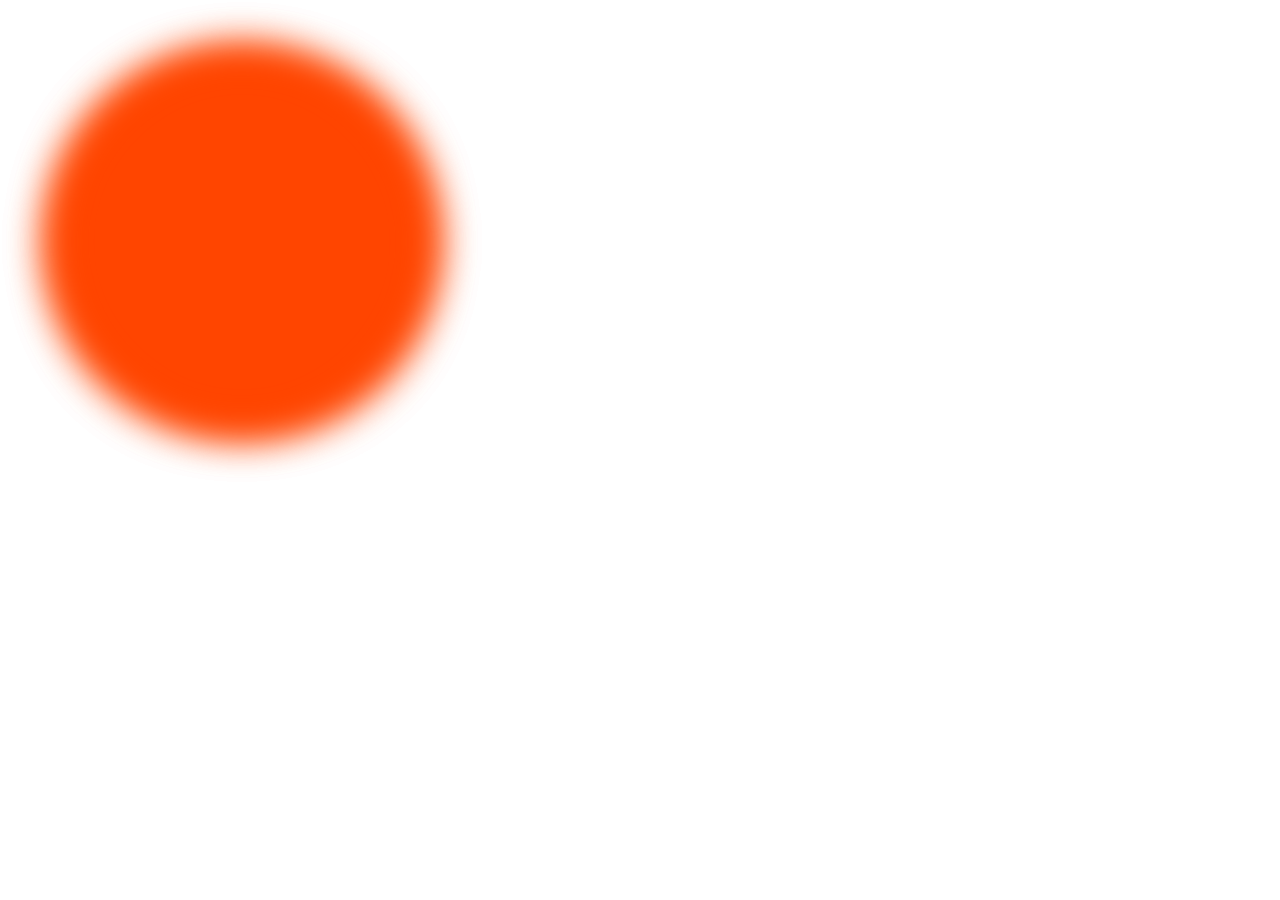
==== test.html @ 2f691a9c "animation done" ====
<!DOCTYPE html>
<html lang="en">
<head>
    <meta charset="UTF-8">
    <meta name="viewport" content="width=device-width, initial-scale=1.0">
    <title>Document</title>
    <link rel="stylesheet" href="test.css" class="css">
</head>
<body>
  <div id="hero1"></div>  
  <div id="hero2"></div> 
</body>
</html>
---- test.css ----
*{
    margin: 0;
    padding: 0;
box-sizing: border-box;
font-family: 'neu' ;
}
html, body{
height: 100%;
width: 100%;
}
body{
    padding: 50px;
}
#hero1{
    height: 30vw;
    width: 30vw;
    background-color: orangered;
    border-radius: 50%;
    filter: blur(20px);
    position: absolute;
}
#hero2{
    height: 30vw;
    width: 30vw;
    background-color: orangered;
    border-radius: 50%;
    filter: blur(20px);
    position: absolute;
    animation-name: anime;
    animation-duration: 3s;
    animation-timing-function: linear;
    animation-iteration-count: infinite;
    animation-direction: alternate;

}
@keyframes anime {
    from{
        transform: translate(-10%,-10%);
    }
    to{
        transform: translate(10%,10%);
    }
}
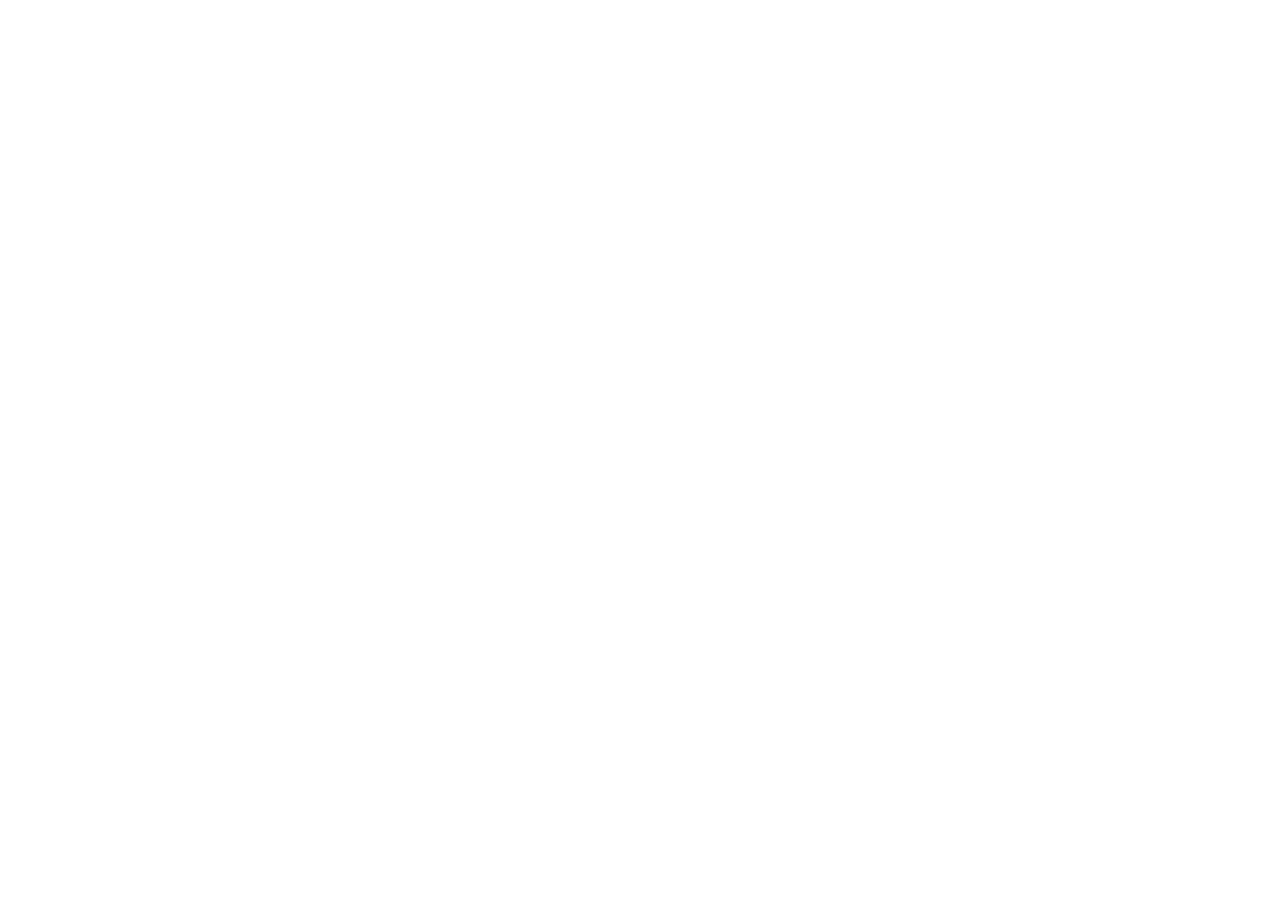
==== commit 9c87f120: "done" ====
--- a/test.html
+++ b/test.html
@@ -7,7 +7,7 @@
     <link rel="stylesheet" href="test.css" class="css">
 </head>
 <body>
-  <div id="hero1"></div>  
-  <div id="hero2"></div> 
+  <div id="gooey1"></div>  
+  <div id="gooey2"></div> 
 </body>
 </html>